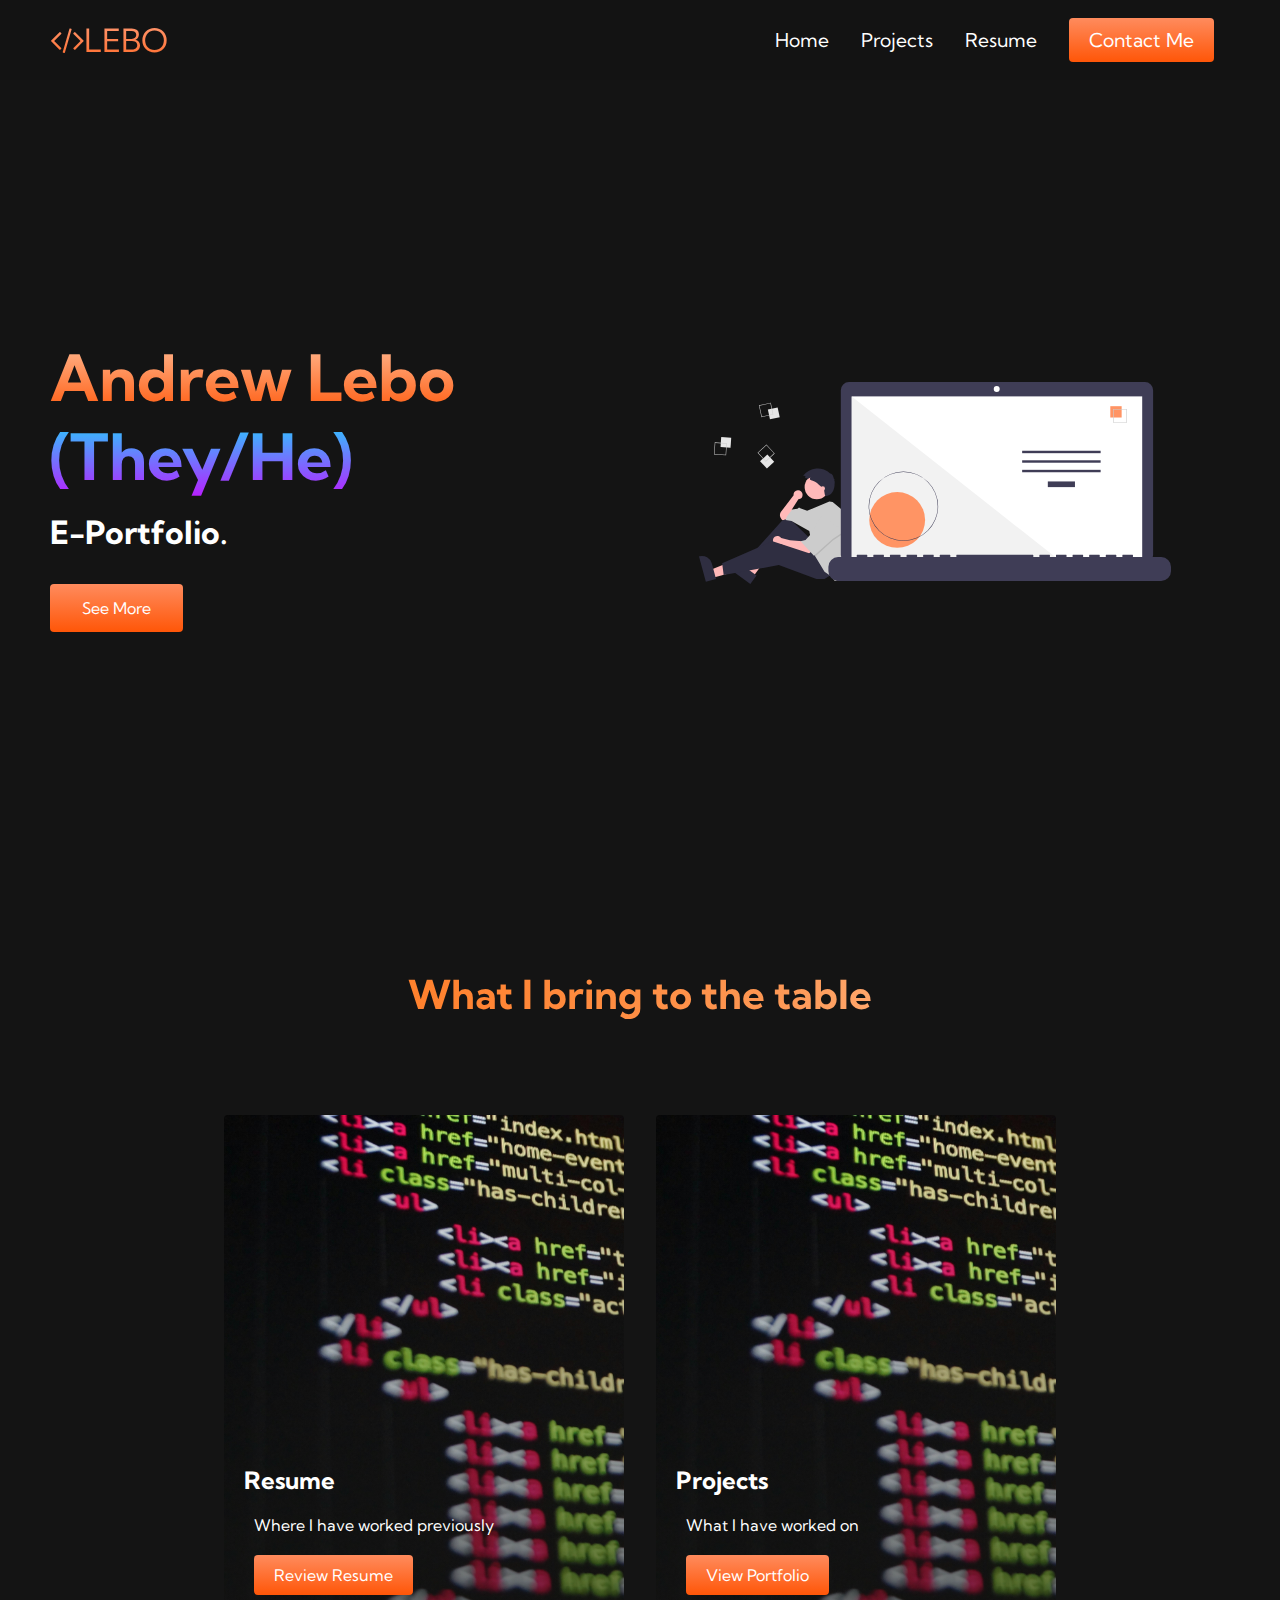
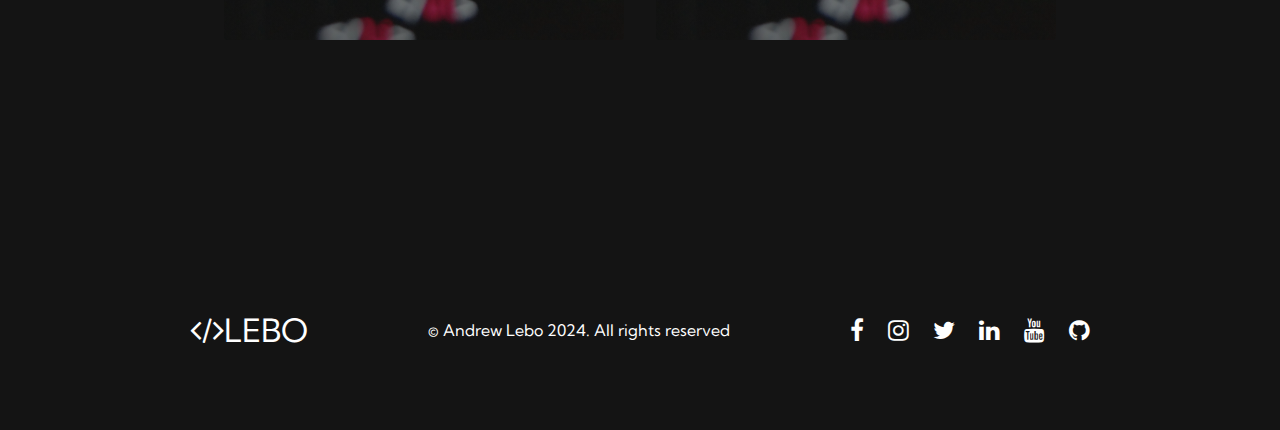
==== index.html @ 308ea557 "Version 1.0.0" ====
<!DOCTYPE html>
<html lang="en">
    <head>
        <meta charset="UTF-8">
        <meta name="viewport" content="width=device-width, initial-scale=1.0">
        <title>Andrew Lebo Portfolio</title>
        <link rel="stylesheet" href="styles.css">
        <link rel="stylesheet" href="/font-awesome-4.7.0/css/font-awesome.min.css">
        <link rel="preconnect" href="https://fonts.googleapis.com">
        <link rel="preconnect" href="https://fonts.gstatic.com" crossorigin>
        <link href="https://fonts.googleapis.com/css2?family=Kumbh+Sans:wght@100..900&display=swap" rel="stylesheet">
        <link rel="icon" href="/images/logo.png">
    </head>
    <body>
        <!-- Navbar Section-->
        <nav class="navbar">
            <div class="navbar__container">
                <a href="/" id="navbar__logo">
                    <i class="fa fa-code" aria-hidden="true"></i>LEBO
                </a>
                <div class="navbar__toggle" id="mobile-menu">
                    <span class="bar"></span>
                    <span class="bar"></span>
                    <span class="bar"></span>
                </div>
                <ul class="navbar__menu">
                    <li class="navbar__item">
                        <a href="/" class="navbar__links">
                            Home
                        </a>
                    </li>
                    <li class="navbar__item">
                        <a href="/projects.html" class="navbar__links">
                            Projects
                        </a>
                    </li>
                    <li class="navbar__item">
                        <a href="/resume.html" class="navbar__links">
                            Resume
                        </a>
                    </li>
                    <li class="navbar__btn">
                        <a href="#footer" class="button">
                            Contact Me
                        </a>
                    </li>
                </ul>
            </div>
        </nav>

        <!-- Hero Section -->
        <div class="main">
            <div class="main__container">
                <div class="main__content">
                    <h1>Andrew Lebo</h1>
                    <h2>(They/He)</h2>
                    <p>E-Portfolio.</p>
                    <button class="main__btn"><a href="#services">See More</a></button>
                </div>
                <div class="main__img--container">
                    <img src="images/pic1.svg" alt="pic" id="main__img">
                </div>
            </div>
        </div>

        <!-- Services Section -->
        <div class="services", id="services">
            <h1>What I bring to the table</h1>
            <div class="services__container">
                <div class="services__card"><h2>Resume</h2>
                <p>Where I have worked previously</p>
                <button class="services__card--button"><a href="/resume.html">Review Resume</a></button>
                </div>
                <div class="services__card"><h2>Projects</h2>
                    <p>What I have worked on</p>
                    <button class="services__card--button"><a href="/projects.html">View Portfolio</a></button>
                    </div>
            </div>
        </div>

        <!-- Footer Section -->
        <div class="footer__container", id="footer">
            <div class="social__media">
                <div class="social__media--wrap">
                    <div class="footer__logo">
                        <a href="/" id="footer__logo"><i class="fa fa-code"></i>LEBO</a>
                    </div>
                    <p class="website__rights">© Andrew Lebo 2024. All rights reserved</p>
                    <div class="social__icons">
                        <a href="https://www.facebook.com/profile.php?id=100010569138865" class="social__icon--link" target ="_blank">
                            <i class="fa fa-facebook"></i>
                        </a>
                        <a href="https://www.instagram.com/TemporalClause/" class="social__icon--link" target ="_blank">
                            <i class="fa fa-instagram"></i>
                        </a>
                        <a href="https://twitter.com/shenziwu" class="social__icon--link" target ="_blank">
                            <i class="fa fa-twitter"></i>
                        </a>
                        <a href="https://www.linkedin.com/in/andrewlebo/" class="social__icon--link" target ="_blank">
                            <i class="fa fa-linkedin"></i>
                        </a>
                        <a href="https://www.youtube.com/channel/UCzf1QXNFk6cLr0YSd5IheLA" class="social__icon--link" target ="_blank">
                            <i class="fa fa-youtube"></i>
                        </a>
                        <a href="https://github.com/ALebo5193" class="social__icon--link" target ="_blank">
                            <i class="fa fa-github"></i>
                        </a>
                    </div>
                </div>
            </div>
        </div>
        <script src="app.js"></script>
    </body>
</html>
---- styles.css ----
* {
    box-sizing: border-box;
    margin: 0;
    padding: 0;
    font-family: 'Kumbh Sans', sans-serif;
    scroll-behavior: smooth;
}

body{
    min-height: 100vh;
    margin: 0;
    padding: 0;
}

footer{
    padding: 0;
}

.navbar {
    background: #131313;
    height: 80px;
    display: flex;
    justify-content: center;
    align-items: center;
    font-size: 1.2rem;
    position: sticky;
    top: 0;
    z-index: 999;
}

.navbar__container{
    display: flex;
    justify-content: space-between;
    height: 80px;
    z-index: 1;
    width: 100%;
    max-width: 1300px;
    margin: 0 auto;
    padding: 0 50px;
}

#navbar__logo{
    background: #ff5608;
    background-image: linear-gradient(to top, #ff5608 0%, #ffb199 100%);
    background-size: 100%;
    background-clip: text;
    -webkit-background-clip: text;
    -moz-background-clip: text;
    -webkit-text-fill-color: transparent;
    -moz-text-fill-color: transparent;
    display: flex;
    align-items: center;
    cursor: pointer;
    text-decoration: none;
    font-size: 2rem;   
}

.fa-gem {
    margin-right: 0.5rem
}

.navbar__menu {
    display: flex;
    align-items: center;
    list-style: none;
    text-align: center;
}

.navbar__item {
    height: 80px;
}

.navbar__links {
    color: #fff;
    display: flex;
    align-items: center;
    justify-content: center;
    text-decoration: none;
    padding: 0 1rem;
    height: 100%;
}

.navbar__btn {
    display: flex;
    justify-content: center;
    align-items: center;
    padding: 0 1rem;
    width: 100%;
}

.button {
    display: flex;
    justify-content: center;
    align-items: center;
    text-decoration: none;
    padding: 10px 20px;
    height: 100%;
    width: 100%;
    border: none;
    outline: none;
    border-radius: 4px;
    background: #ff5608;
    background-image: linear-gradient(to top, #ff5608 0%, #ff8b5d 100%);
    color:#fff;
}

.button:hover {
    background: #4837ff;
    transition: all 0.3s ease;
}

.navbar__links:hover {
    color: #ff5608;
    transition: all 0.3s ease;
}

@media screen and (max-width: 960px) {
    .navbar__container {
        display: flex;
        justify-content: space-between;
        height: 80px;
        z-index: 1;
        width: 100%;
        max-width: 1300px;
        padding: 0;
    }
    
    .navbar__menu {
        display: grid;
        grid-template-columns: auto;
        margin: 0;
        width: 100%;
        position: absolute;
        top: -1000px;
        opacity: 0;
        transition: all 0.5s ease;
        height: 50vh;
        z-index: -1;
        background: #131313;
    }

    .navbar__menu.active {
        background: #131313;
        top: 100%;
        opacity: 1;
        transition: all 0.5s ease;
        z-index: 99;
        height: 50vh;
        font-size: 1.6rem;
    }

    #navbar__logo {
        padding-left: 25px;
    }

    .navbar__toggle .bar {
        width: 25px;
        height: 3px;
        margin: 5px auto;
        transition: all 0.3s ease-in-out;
        background: #fff;
    }

    .navbar__item {
        width: 100%;
    }

    .navbar__links {
        text-align: center;
        padding: 2rem;
        width: 100%;
        display: table;
    }

    #mobile-menu {
        position: absolute;
        top: 20%;
        right: 5%;
        transform: translate(5%, 20%);
    }
    
    .navbar__btn {
        padding-bottom: 2rem;
    }

    .button {
        display: flex;
        justify-content: center;
        align-items: center;
        width: 80%;
        height: 80px;
        margin: 0;
    }

    .navbar__toggle .bar {
        display: block;
        cursor: pointer;
    }

    #mobile-menu.is-active .bar:nth-child(2) {
        opacity: 0;
    }

    #mobile-menu.is-active .bar:nth-child(1) {
        transform: translateY(8px) rotate(45deg)
    }

    #mobile-menu.is-active .bar:nth-child(3) {
        transform: translateY(-8px) rotate(-45deg)
    }
}

/* Hero Section CSS */
.main {
    background-color: #141414;
}

.main__container {
    display: grid;
    grid-template-columns: 1fr 1fr;
    align-items: center;
    justify-self: center;
    margin: 0 auto;
    height: 90vh;
    background-color: #141414;
    z-index: 1;
    width: 100%;
    max-width: 1300px;
    padding: 0 50px;
}

.main__content h1 {
    font-size: 4rem;
    background-color: #ff5608;
    background-image: linear-gradient(to top, #ff5608 0%, #ffbe99 100%);
    background-size: 100%;
    background-clip: text;
    -webkit-background-clip: text;
    -moz-background-clip: text;
    -webkit-text-fill-color: transparent;
    -moz-text-fill-color: transparent;
}

.main__content h2 {
    font-size: 4rem;
    background-color: #ff5608;
    background-image: linear-gradient(to top, #b721ff 0%, #21d4fd 100%);
    background-size: 100%;
    background-clip: text;
    -webkit-background-clip: text;
    -moz-background-clip: text;
    -webkit-text-fill-color: transparent;
    -moz-text-fill-color: transparent;
}

.main__content p {
    margin-top: 1rem;
    font-size: 2rem;
    font-weight: 700;
    color: #fff
}


.main__btn {
    font-size: 1rem;
    background-image: linear-gradient(to top, #ff5608 0%, #ff8b5d 100%);
    padding: 14px 32px;
    border: none;
    border-radius: 4px;
    color: #fff;
    margin-top: 2rem;
    cursor: pointer;
    position: relative;
    transition: all 0.35s;
    outline: none;
}

.main__btn a {
    position: relative;
    z-index: 2;
    color: #fff;
    text-decoration: none;
}

.main__btn:after {
    position: absolute;
    content: '';
    top: 0;
    left: 0;
    width: 0;
    height: 100%;
    background: #4837ff;
    transition: all 0.35s ease-in-out;
    border: none;
    border-radius: 4px;
}

.main__btn:hover {
    color: #fff;
}

.main__btn:hover:after {
    width: 100%;
}

.main__img--container {
    text-align: center;
}

#main__img {
    height: 80%;
    width: 80%;
}

.resume-page .main__container{
    display: flex;
    justify-content: center;
    align-items: center;
}

.embeds{
    width: 100%;
    max-width: 700px;
    height: 850px;
}

.embeds embed{
    width: 100%;
    height: 100%;
    max-height: 900px;
}

@media screen and (max-width: 768px) {
    .main__container {
        display: grid;
        grid-template-columns: auto;
        align-items: center;
        justify-self: center;
        width: 100%;
        margin: 0 auto;
        height: 90vh;
    }
    
    .main__content {
        text-align: center;
        margin-bottom: 4rem;
    }
    
    .main__content h1 {
        font-size: 2.5rem;
        margin-top: 2rem;
    }
    
    .main__content h2{
        font-size: 3rem;
    }
    
    .main__content p {
        margin-top: 1rem;
        font-size: 1.5rem;
    }

    .resume-page .main__container{
        flex-direction: column;
    }

    .embeds{
        width: 100%;
        max-width: 480px;
    }
}

@media screen and (max-width: 480px) {
    .main__content h1 {
        font-size: 2rem;
        margin-top: 3rem;
    }

    .main__content h2{
        font-size: 2rem;
    }

    .main__content p {
        margin-top: 2rem;
        font-size: 1.5rem;
    }

    
    .main__btn {
        padding: 12px 36px;
        margin: 2.5rem 0;
    }

    .embeds{
        width: 100%;
        max-width: 200px;
        margin: 0 auto;
    }
}

/* Services Section CSS */
.services {
    background: #141414;
    display: flex;
    flex-direction: column;
    align-items: center;
    height: 100vh;
    padding: 5rem;
}

.services h1 {
    background-color: #ff5608;
    background-image: linear-gradient(to right, #ff5608 0%, 
    #ff812d 0%, 
    #ff8636 21%, 
    #ff8f45 52%, 
    #fd9753 78%, 
    #ffa66b 100%
    );
    background-size: 100%;
    margin-bottom: 5rem;
    font-size: 2.5rem;
    background-clip: text;
    -webkit-background-clip: text;
    -moz-background-clip: text;
    -webkit-text-fill-color: transparent;
    -moz-text-fill-color: transparent;
}

.services__container {
    display: flex;
    justify-content: center;
    flex-wrap: wrap;
    width: 100%;
}

.services__card {
    margin: 1rem;
    height: 525px;
    width: 400px;
    border-radius: 4px;
    background-image: linear-gradient(to bottom, rgba(0,0,0,0) 0%, rgba(17,17,17,0.6) 100%), url('/images/pic2.jpg');
    background-size: cover;
    position: relative;
    color: #fff
}

.services__card:nth-child(2) {
    margin: 1rem;
    height: 525px;
    width: 400px;
    border-radius: 4px;
    background-image: linear-gradient(to bottom, rgba(0,0,0,0) 0%, rgba(17,17,17,0.6) 100%), url('/images/pic2.jpg');
    background-size: cover;
    position: relative;
    color: #fff
}

.services h2 {
    position: absolute;
    top: 350px;
    left: 20px;
}

.services__card p {
    position: absolute;
    top: 400px;
    left: 30px;
}

.services__card--button {
    color: #fff;
    padding: 10px 20px;
    border: none;
    outline: none;
    border-radius: 4px;
    background: #ff5608;
    background-image: linear-gradient(to top, #ff5608 0%, #ff8b5d 100%);
    position: absolute;
    top: 440px;
    left: 30px;
    font-size: 1rem;
    cursor: pointer;
}

.services__card--button a {
    position: relative;
    z-index: 2;
    color: #fff;
    text-decoration: none;
}

.services__card:hover {
    transform: scale(1.075);
    transition: 0.2s ease-in;
}

.services__card--button:after {
    position: absolute;
    content: '';
    top: 0;
    left: 0;
    width: 0;
    height: 100%;
    background: #4837ff;
    transition: all 0.35s ease-in-out;
    border: none;
    border-radius: 4px;
}

.services__card--button:hover {
    color: #fff;
}

.services__card--button:hover:after {
    width: 100%;
}

@media screen and (max-width: 960px) {
    .services {
        height: 1600px;
    }

    .services h1 {
        font-size: 2rem;
        margin-top: 12rem;
    }
}

@media screen and (max-width: 480px) {
    .services {
        height: 1400px;
    }

    .services h1 {
        font-size: 1.2rem;
    }

    .services__card {
        width: 300px;
    }
}
/* Project Cards CSS*/
.projects{
    background-color: #141414;
    display: flex;
    flex-direction: column;
    align-items: center;
    height: auto;
    padding: 5rem;
}

.projects h1{
    background-color: #ff5608;
    background-image: linear-gradient(to right, #ff5608 0%, 
    #ff812d 0%, 
    #ff8636 21%, 
    #ff8f45 52%, 
    #fd9753 78%, 
    #ffa66b 100%
    );
    background-size: 100%;
    margin-bottom: 5rem;
    font-size: 2.5rem;
    background-clip: text;
    -webkit-background-clip: text;
    -moz-background-clip: text;
    -webkit-text-fill-color: transparent;
    -moz-text-fill-color: transparent;
}

.projects h2{
    position: absolute;
    top: 350px;
    left: 20px;
}

.projects p{
    position: absolute;
    top: 400px;
    left: 30px;
}

.projects__container{
    display: flex;
    flex-wrap: wrap;
    justify-content: center;
    width: 100%;
    height: fit-content;
}

.projects__card{
    margin: 1rem;
    height: 525px;
    width: 400px;
    border-radius: 4px;
    background-image: linear-gradient(to bottom, rgba(0,0,0,0) 0%, rgba(17,17,17,0.6) 100%), url('/images/pic2.jpg');
    background-size: cover;
    position: relative;
    color: #fff
}

.projects__card:hover{
    transform: scale(1.075);
    transition: 0.2s ease-in;
}

.projects__card--button{
    color: #fff;
    padding: 10px 20px;
    border: none;
    outline: none;
    border-radius: 4px;
    background: #ff5608;
    background-image: linear-gradient(to top, #ff5608 0%, #ff8b5d 100%);
    position: absolute;
    font-size: 1rem;
    cursor: pointer;
    top: 440px;
    left: 30px;
}

.projects__card--button a{
    position: relative;
    z-index: 2;
    color: #fff;
    text-decoration: none;
}

.projects__card--button:after{
    position: absolute;
    content: '';
    top: 0;
    left: 0;
    width: 0;
    height: 100%;
    background: #4837ff;
    transition: all 0.35s ease-in-out;
    border: none;
    border-radius: 4px;
}

.projects__card--button:hover{
    color:#fff
}

.projects__card--button:hover:after{
    width: 100%;
}

@media screen and (max-width: 960px) {
    .projects {
        height: 1600px;
    }

    .projects h1 {
        font-size: 2rem;
        margin-top: 12rem;
    }
}

@media screen and (max-width: 480px) {
    .projects {
        height: 1400px;
    }

    .projects h1 {
        font-size: 1.2rem;
    }

    .projects__card {
        width: 300px;
    }
}

/* Footer CSS */
.footer__container {
    background-color: #141414;
    padding: 5rem 0;
    display: flex;
    flex-direction: column;
    justify-content: center;
    align-items: center;
}

#footer__logo {
    color: #fff;
    display: flex;
    align-items: center;
    cursor: pointer;
    text-decoration: none;
    font-size: 2rem;
}

/* Social Icons */
.social__icon--link {
    color: #fff;
    font-size: 24px;
}

.social__media {
    max-width: 1000px;
    width: 100%;
}

.social__media--wrap {
    display: flex;
    justify-content: space-between;
    align-items: center;
    width: 90%;
    max-width: 1000px;
    margin: 40px auto 0 auto;
}

.social__icons {
    display: flex;
    justify-content: space-between;
    align-items: center;
    width: 240px;
}

.social__logo {
    color: #fff;
    justify-self: flex-start;
    margin-left: 20px;
    cursor: pointer;
    text-decoration: none;
    font-size: 2rem;
    display: flex;
    align-items: center;
    margin-bottom: 16px;
}

.website__rights {
    color: #fff;
}

@media screen and (max-width: 820px) {
    #footer__logo {
        margin-bottom: 2rem;
    }

    .website__rights {
        margin-bottom: 2rem;
    }

    .social__media--wrap {
        flex-direction: column;
    }
}
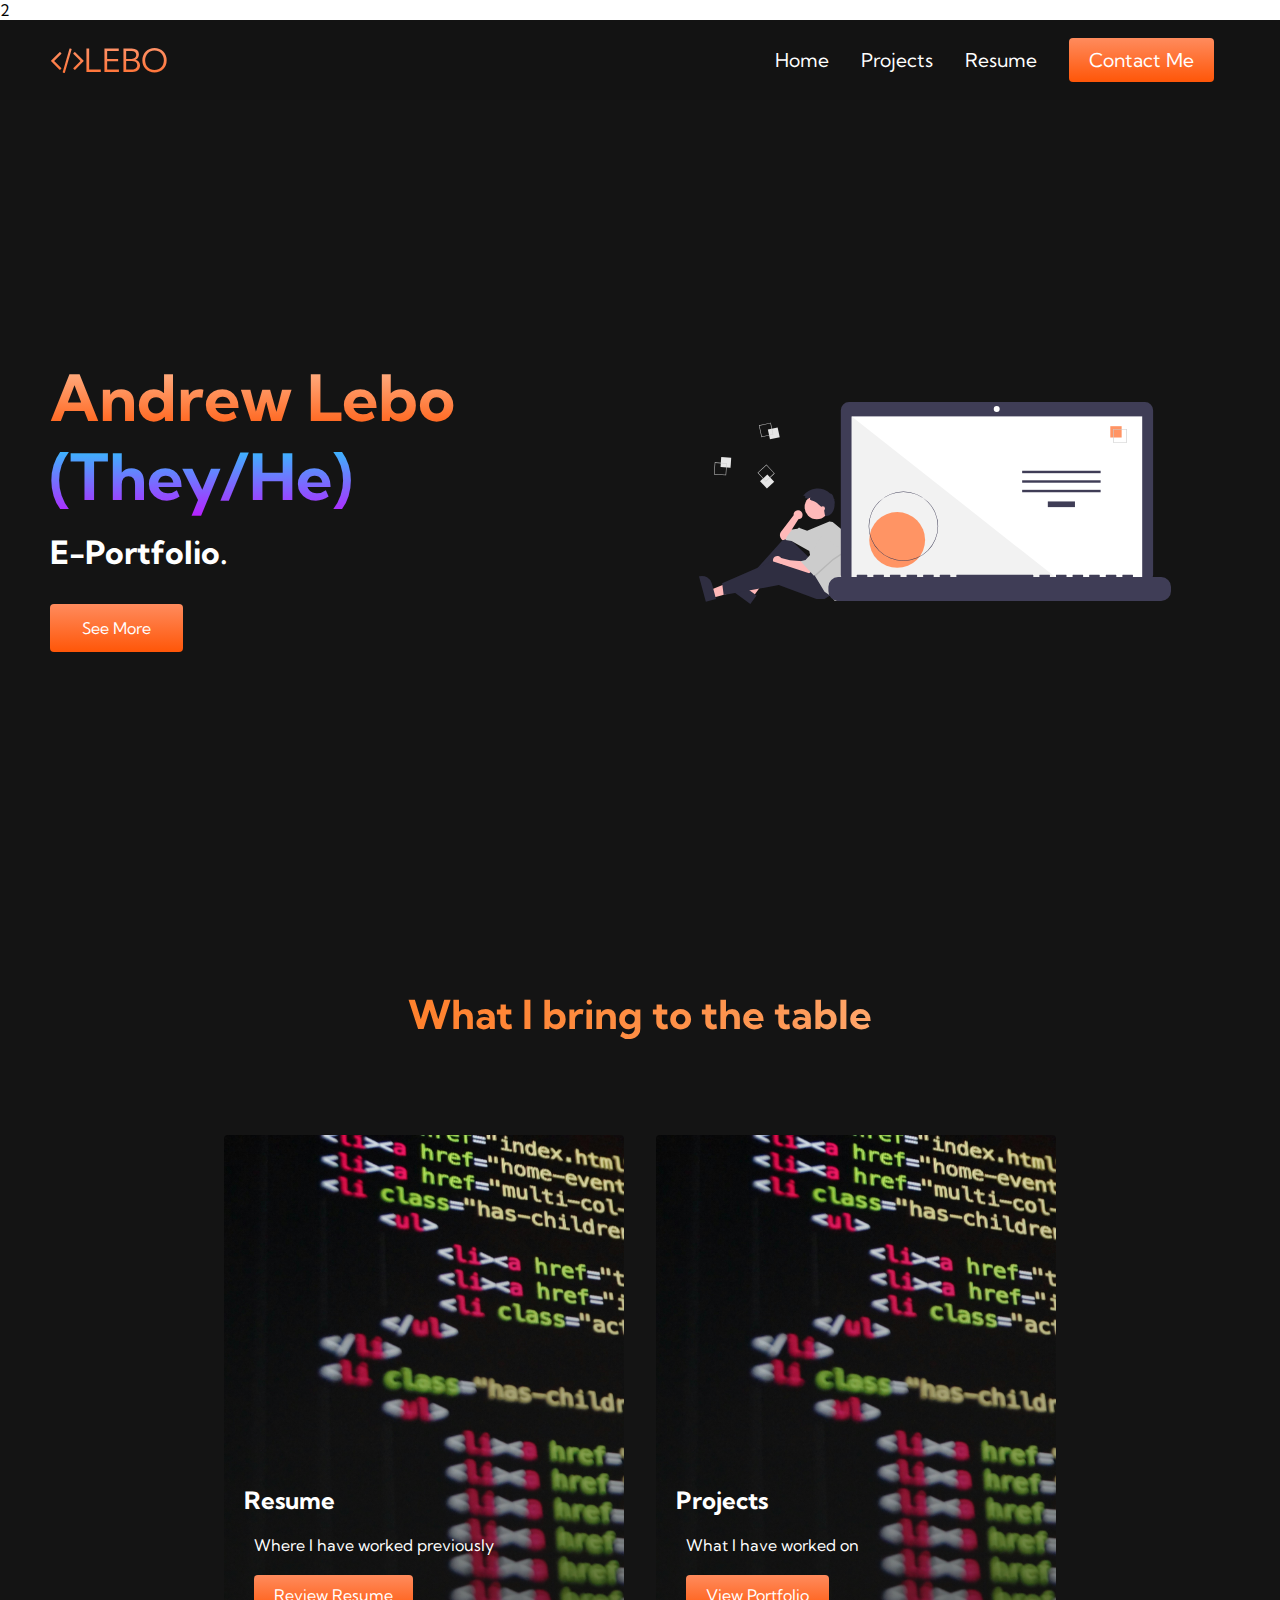
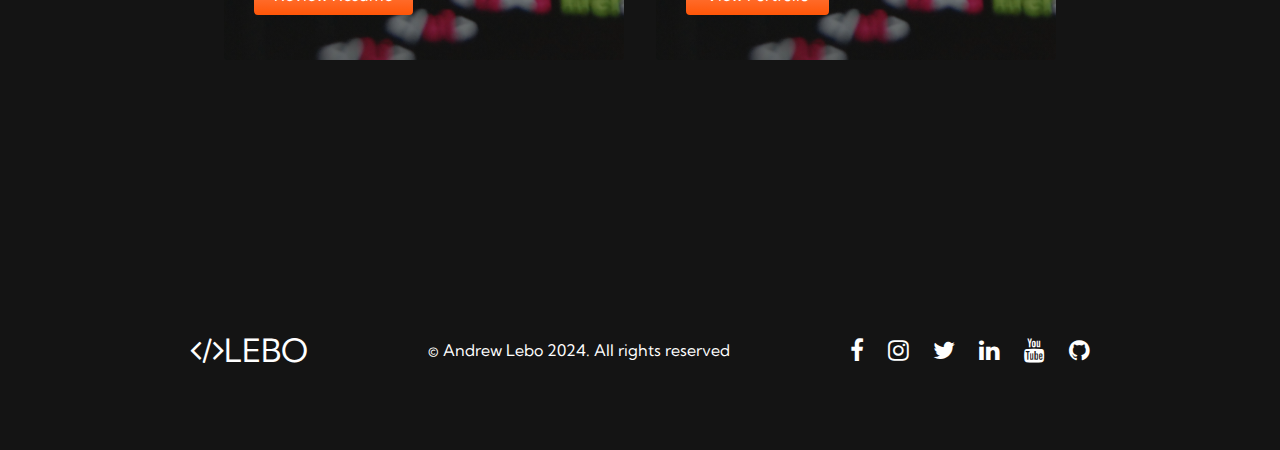
==== commit 65115445: "Preferred name change" ====
--- a/index.html
+++ b/index.html
@@ -3,7 +3,7 @@
     <head>
         <meta charset="UTF-8">
         <meta name="viewport" content="width=device-width, initial-scale=1.0">
-        <title>Andrew Lebo Portfolio</title>
+        <title>Drew Lebo Portfolio</title>2
         <link rel="stylesheet" href="styles.css">
         <link rel="stylesheet" href="/font-awesome-4.7.0/css/font-awesome.min.css">
         <link rel="preconnect" href="https://fonts.googleapis.com">
